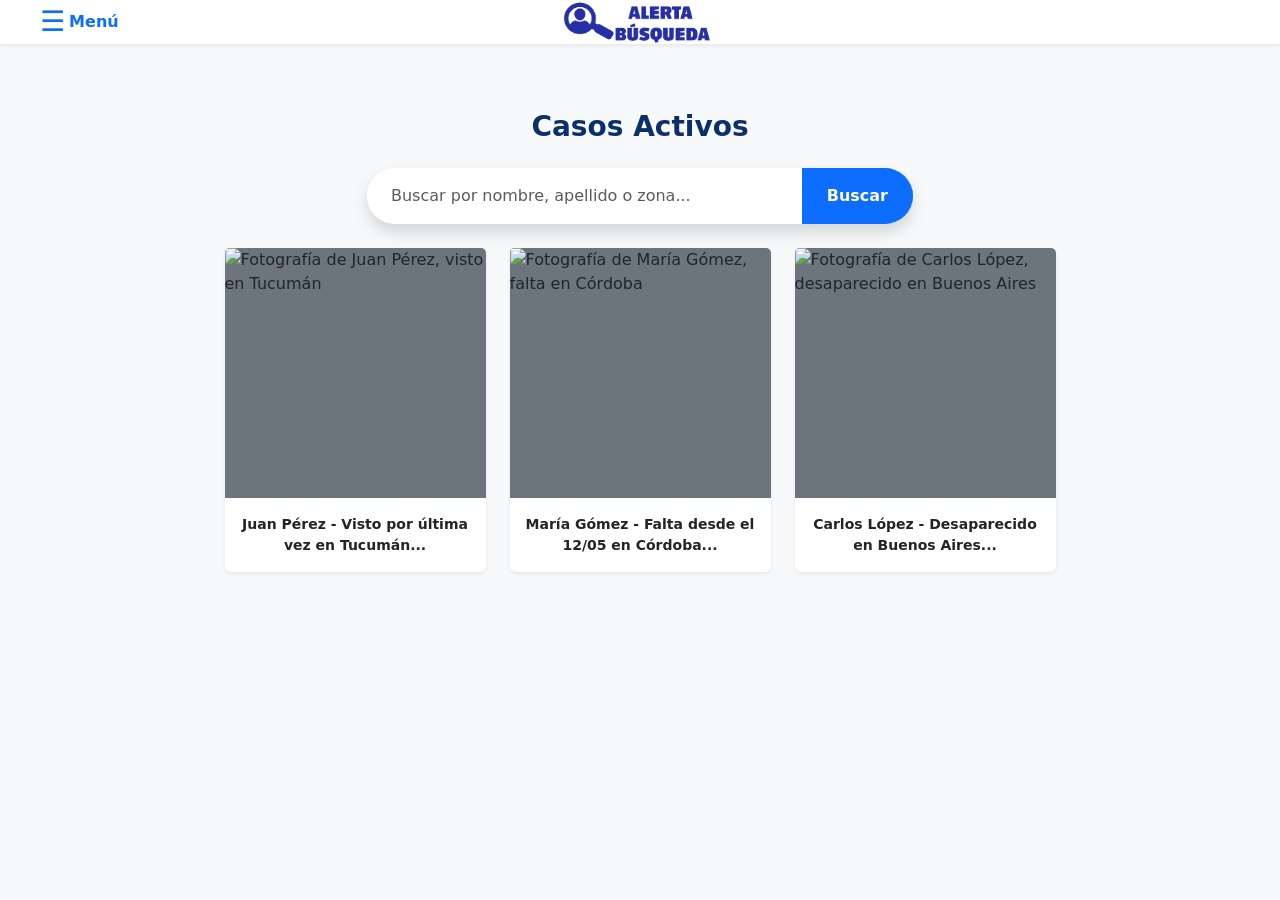
==== busqueda.html @ d59f93e5 "fix: mejora en el diseño Se corrigió tamaño del logo. Para mejor visualización se quitó la palabra m" ====
<!DOCTYPE html>
<html lang="es">
<head>
    <meta charset="UTF-8">
    <meta name="viewport" content="width=device-width, initial-scale=1.0">
    <title>Búsqueda - Alerta Búsqueda</title>
    <link href="https://cdn.jsdelivr.net/npm/bootstrap@5.0.2/dist/css/bootstrap.min.css" rel="stylesheet" integrity="sha384-EVSTQN3/azprG1Anm3QDgpJLIm9Nao0Yz1ztcQTwFspd3yD65VohhpuuCOmLASjC" crossorigin="anonymous">
    <link rel="stylesheet" href="style.css">
    <link rel="stylesheet" href="https://cdn.jsdelivr.net/npm/bootstrap-icons@1.11.3/font/bootstrap-icons.min.css">
</head>
<body class="bg-light">

<nav class="navbar bg-white fixed-top shadow-sm px-3 py-1">
    <div class="container-fluid position-relative">
        
        <button class="navbar-toggler border-0 text-primary" type="button" data-bs-toggle="offcanvas" data-bs-target="#menuLateral" aria-controls="menuLateral">
        <span class="fs-3 d-inline-flex align-items-center">
    ☰
    <span class="fs-6 fw-bold ms-1 d-none d-sm-inline">Menú</span>
</span>
        </button>

        <!-- Logo centrado (Fijamos el alto para afinar la barra) -->
        <a class="navbar-brand position-absolute start-50 translate-middle-x py-0" href="index.html">
            <img src="img/logo-encabezado2 (2).png" alt="Logo de Alerta Búsqueda" style="height: 85px; width: auto; object-fit: contain;">
        </a>
    </div>
</nav>

<div class="offcanvas offcanvas-start" tabindex="-1" id="menuLateral" aria-labelledby="menuLateralLabel">
    <div class="offcanvas-header border-bottom">
        <h5 class="offcanvas-title text-primary fw-bold" id="menuLateralLabel">Alerta Búsqueda</h5>
        <button type="button" class="btn-close text-reset" data-bs-dismiss="offcanvas" aria-label="Cerrar"></button>
    </div>
    <div class="offcanvas-body">
        <ul class="nav flex-column fs-5 gap-3 mt-2">
            <li class="nav-item"><a class="nav-link text-dark" href="index.html"><i class="bi bi-house-door text-primary me-2"></i> Inicio</a></li>
            <li class="nav-item"><a class="nav-link text-dark" href="busqueda.html"><i class="bi bi-search text-primary me-2"></i> Búsqueda</a></li>
            <li class="nav-item"><a class="nav-link text-dark" href="registro.html"><i class="bi bi-file-earmark-text text-primary me-2"></i> Registrar búsqueda</a></li>
            <li class="nav-item"><a class="nav-link text-dark" href="recibir.html"><i class="bi bi-bell text-primary me-2"></i> Recibir Alertas</a></li>
        </ul>
    </div>
</div>

<div class="container" style="margin-top: 110px;">
    <div class="row justify-content-center mb-4">
        <div class="col-md-8 col-lg-6 text-center">
            <h1 class="h3 fw-bold mb-4" style="color: #0a2f6b;">Casos Activos</h1>
            
            <div class="input-group shadow rounded-pill overflow-hidden mx-auto">
                <input type="text" id="input-buscador" class="form-control border-0 px-4 fs-6 py-3" placeholder="Buscar por nombre, apellido o zona..." aria-label="Buscar" style="box-shadow: none;">
                <button class="btn btn-primary px-4 fw-bold fs-6" type="button">Buscar</button>
            </div>
            
        </div>
    </div>
</div>

<main class="container mb-5" id="contenedor-fichas">
    <div class="row g-4 justify-content-center">
        
        <!-- FICHA 1 -->
        <div class="col-sm-6 col-md-4 col-lg-3 col-ficha">
            <a href="pagina-caso1.html" class="text-decoration-none">
                <div class="card h-100 border-0 shadow-sm tarjeta-animada">
                    <!-- Atributo alt mejorado para el SEO -->
                    <img src="img/foto-ejemplo1.jpg" class="card-img-top bg-secondary" alt="Fotografía de Juan Pérez, visto en Tucumán" style="height: 250px; object-fit: cover;">
                    <div class="card-body text-center">
                        <p class="card-text fw-bold text-dark texto-ficha small">Juan Pérez - Visto por última vez en Tucumán...</p>
                    </div>
                </div>
            </a>
        </div>

        <!-- FICHA 2 -->
        <div class="col-sm-6 col-md-4 col-lg-3 col-ficha">
            <a href="pagina-caso2.html" class="text-decoration-none">
                <div class="card h-100 border-0 shadow-sm tarjeta-animada">
                    <img src="img/foto-ejemplo2.jpg" class="card-img-top bg-secondary" alt="Fotografía de María Gómez, falta en Córdoba" style="height: 250px; object-fit: cover;">
                    <div class="card-body text-center">
                        <p class="card-text fw-bold text-dark texto-ficha small">María Gómez - Falta desde el 12/05 en Córdoba...</p>
                    </div>
                </div>
            </a>
        </div>

        <!-- FICHA 3 -->
        <div class="col-sm-6 col-md-4 col-lg-3 col-ficha">
            <a href="pagina-caso3.html" class="text-decoration-none">
                <div class="card h-100 border-0 shadow-sm tarjeta-animada">
                    <img src="img/foto-ejemplo3.jpg" class="card-img-top bg-secondary" alt="Fotografía de Carlos López, desaparecido en Buenos Aires" style="height: 250px; object-fit: cover;">
                    <div class="card-body text-center">
                        <p class="card-text fw-bold text-dark texto-ficha small">Carlos López - Desaparecido en Buenos Aires...</p>
                    </div>
                </div>
            </a>
        </div>

    </div>
</main>

<script src="https://cdn.jsdelivr.net/npm/bootstrap@5.0.2/dist/js/bootstrap.bundle.min.js" integrity="sha384-MrcW6ZMFYlzcLA8Nl+NtUVF0sA7MsXsP1UyJoMp4YLEuNSfAP+JcXn/tWtIaxVXM" crossorigin="anonymous"></script>

<script>
    function quitarAcentos(texto) {
        return texto
            .normalize("NFD") 
            .replace(/[\u0300-\u036f]/g, ""); 
    }
        const solicitudesGuardadas =
            JSON.parse(localStorage.getItem('solicitudesBusqueda')) || [];

        console.log(solicitudesGuardadas);
        const contenedorFichas = document.querySelector('#contenedor-fichas .row');
        solicitudesGuardadas.forEach(solicitud => {
    const nuevaFicha = document.createElement('div');
    nuevaFicha.classList.add(
        'col-sm-6',
        'col-md-4',
        'col-lg-3',
        'col-ficha'
    );

    const tarjeta = document.createElement('div');
    tarjeta.classList.add(
        'card',
        'h-100',
        'border-0',
        'shadow-sm',
        'tarjeta-animada'
    );

    const cuerpoTarjeta = document.createElement('div');
    cuerpoTarjeta.classList.add('card-body', 'text-center');

    const textoFicha = document.createElement('p');
    textoFicha.classList.add(
        'card-text',
        'fw-bold',
        'text-dark',
        'texto-ficha',
        'small'
    );

    textoFicha.textContent =
        `${solicitud.nombre} ${solicitud.apellido} - ${solicitud.estado}`;

    cuerpoTarjeta.appendChild(textoFicha);
    tarjeta.appendChild(cuerpoTarjeta);
    nuevaFicha.appendChild(tarjeta);
    contenedorFichas.appendChild(nuevaFicha);
});
        const inputBuscador = document.getElementById('input-buscador');
        const fichas = document.querySelectorAll('.col-ficha');

    inputBuscador.addEventListener('keyup', (e) => {
        const textoBusqueda = quitarAcentos(e.target.value.toLowerCase());
        let coincidencias = 0;

        fichas.forEach(ficha => {
            const textoFichaOriginal = ficha.querySelector('.texto-ficha').textContent.toLowerCase();
            const textoFichaLimpio = quitarAcentos(textoFichaOriginal);

            if (textoFichaLimpio.includes(textoBusqueda)) {
                ficha.style.display = ''; 
                coincidencias++; 
            } else {
                ficha.style.display = 'none'; 
            }
        });

        manejarMensajeSinResultados(coincidencias);
    });

    function manejarMensajeSinResultados(coincidencias) {
        const contenedorRow = document.querySelector('#contenedor-fichas .row');
        let alertaExistente = document.getElementById('mensaje-sin-resultados');

        if (coincidencias === 0 && !alertaExistente) {
            const nuevoMensaje = document.createElement('div');
            nuevoMensaje.id = 'mensaje-sin-resultados';
            nuevoMensaje.classList.add('col-12', 'alert', 'alert-warning', 'text-center', 'fw-bold', 'mt-4', 'shadow-sm');
            nuevoMensaje.textContent = 'No se encontraron casos que coincidan con la búsqueda.';
            contenedorRow.appendChild(nuevoMensaje);
        } 
        else if (coincidencias > 0 && alertaExistente) {
            alertaExistente.remove();
        }
    }
</script>
</body>
</html>
---- style.css ----
:root {
    --alto-navbar: 110px;

    --color-primario: #f6f7f9;
    --color-secundario: #f9fafb;
    --color-blanco: #ffffff;
    --color-texto: #333333;
    --color-fondo-claro: #f4f4f4c2;
    --color-fondo-gris: #f4f4f4c2;
    --color-borde: #dddddd;

    --color-azul: #1f3fb4;
}


/*
html {
    scrollbar-gutter: stable;
}



* {
    margin: 0;
    padding: 0;
    box-sizing: border-box;
    font-family: Arial, sans-serif;
}


body {
    background-color: #ffffff;

    min-height: 100vh;

    display: flex;
    flex-direction: column;

    overflow-x: hidden;
}


.navbar {
    width: 100%;
    height: var(--alto-navbar);

    background-color: var(--color-primario);

    display: flex;
    align-items: center;

    padding: 0 20px;

    box-shadow: 0 2px 5px rgba(0, 0, 0, 0.2);

    position: sticky;
    top: 0;

    z-index: 1000;
}


.menu-logo-container {
    width: 100%;
    height: 100%;

    position: relative;

    display: flex;
    align-items: center;
}


.btn-menu {
    position: absolute;

    left: 0;
    top: 50%;

    transform: translateY(-50%);

    background: none;
    border: none;

    display: flex;
    align-items: center;

    gap: 15px;

    cursor: pointer;

    color: var(--color-azul);

    z-index: 2;
}


.icono-menu {
    font-size: 36px;

    display: inline-block;

    transition: transform 0.3s ease;
}


.icono-menu.girar {
    transform: rotate(90deg);
}


.texto-menu {
    font-size: 22px;
    font-weight: 600;
}



.brand {
    position: absolute;

    left: 50%;
    top: 50%;

    transform: translate(-50%, -50%);

    display: flex;
    align-items: center;
    justify-content: center;

    margin: 0;
    padding: 0;
}


.logo-barra {
    width: 350px;
    height: auto;

    display: block;

    object-fit: contain;

    margin: 0;
    padding: 0;
}



.menu-lateral {
    position: fixed;

    top: var(--alto-navbar);
    left: -250px;

    width: 250px;
    height: calc(100vh - var(--alto-navbar));

    background-color: #ffffff;

    box-shadow: 2px 0 5px rgba(0, 0, 0, 0.15);

    transition: left 0.3s ease;

    z-index: 999;
}


.menu-lateral.abierto {
    left: 0;
}


.menu-lateral ul {
    list-style: none;

    padding: 0;
    margin: 0;
}


.menu-lateral ul li {
    padding: 15px 20px;

    border-bottom: 1px solid #dddddd;
}


.menu-lateral ul li a {
    text-decoration: none;

    color: #333333;

    font-size: 18px;

    display: flex;

    align-items: center;

    gap: 12px;

    white-space: nowrap;
}

.menu-lateral ul li a i {
    color: #1f3fb4;

    font-size: 22px;

    width: 24px;

    text-align: center;

    flex-shrink: 0;
}

.menu-lateral ul li a:hover {
    color: var(--color-azul);
}


.contenido-central {
    width: 100%;
    height: 70vh;

    display: flex;
    justify-content: center;
    align-items: center;

    background-color: var(--color-blanco);

    overflow: hidden;

    position: relative;
}


.contenido-central::after {
    content: "";

    position: absolute;

    top: 0;
    left: 0;

    width: 100%;
    height: 100%;

    background: rgba(20, 50, 120, 0.30);
}


.logo-central {
    width: 100%;
    height: 100%;

    object-fit: cover;
    object-position: center 25%;

    display: block;
}



.seccion-casos {
    padding: 50px 20px;

    background-color: var(--color-fondo-gris);

    display: grid;

    grid-template-columns:
        repeat(auto-fit, minmax(250px, 1fr));

    gap: 30px;

    justify-items: center;
}


.ficha-caso {
    text-decoration: none;

    color: #333333;

    background-color: #ffffff;

    width: 250px;

    border-radius: 8px;

    overflow: hidden;

    box-shadow: 0 4px 6px rgba(0, 0, 0, 0.1);

    transition: transform 0.2s;
}


.ficha-caso:hover {
    transform: translateY(-5px);

    box-shadow: 0 6px 12px rgba(0, 0, 0, 0.2);
}


.ficha-caso img {
    width: 100%;
    height: 250px;

    object-fit: cover;

    background-color: #dddddd;
}


.info-ficha {
    padding: 15px;

    text-align: center;

    font-size: 14px;
}


.footer-oscuro {
    background-color: #1a1a1a;

    color: #ffffff;

    text-align: center;

    padding: 40px 20px;
}


.footer-oscuro p {
    margin: 5px 0;

    font-size: 14px;

    color: #cccccc;
}



.contenedor-buscador {
    background-color: #f4f4f4;

    padding: 30px 20px;

    display: flex;
    justify-content: center;

    border-bottom: 1px solid #dddddd;
}


#input-buscador {
    width: 100%;
    max-width: 600px;

    padding: 15px 20px;

    font-size: 16px;

    border: 2px solid #dddddd;

    border-radius: 25px;

    outline: none;

    box-shadow: 0 2px 4px rgba(0, 0, 0, 0.1);

    transition: border-color 0.3s;
}


#input-buscador:focus {
    border-color: var(--color-azul);
}

.contenido-hero {
    position: absolute;

    z-index: 2;

    width: 90%;
    max-width: 700px;

    display: flex;
    flex-direction: column;
    align-items: center;

    text-align: center;

    color: white;
}


.contenido-hero h1 {
    font-size: 42px;
    font-weight: 700;

    margin-bottom: 10px;

    text-shadow: 0 2px 6px rgba(0, 0, 0, 0.45);
}


.contenido-hero .texto-hero {
    color: #D1D5DB;

    font-family: "Trebuchet MS", Arial, sans-serif;

    font-size: 19px;
    font-weight: 500;

    max-width: 550px;

    margin-bottom: 25px;

    line-height: 1.4;
    letter-spacing: 0.3px;

    text-shadow: 0 2px 5px rgba(0, 0, 0, 0.55);
}


.titulo-hero {
    color: #364152;

    font-family: "Trebuchet MS", Arial, sans-serif;

    font-size: 44px;
    font-weight: 800;

    letter-spacing: 1.5px;
    line-height: 1.1;

    text-shadow:
        0 1px 2px rgba(255, 255, 255, 0.85),
        0 3px 7px rgba(0, 0, 0, 0.35);
}


.texto-hero {
    color: #f1f3f5;

    font-family: Arial, sans-serif;

    font-size: 19px;
    line-height: 1.4;

    text-shadow:
        0 2px 5px rgba(0, 0, 0, 0.65);
}

.buscador-inicio {
    width: 100%;
    max-width: 650px;

    background-color: white;

    display: flex;
    align-items: center;

    border-radius: 35px;

    padding: 6px;

    box-shadow: 0 4px 15px rgba(0, 0, 0, 0.25);
}


.buscador-inicio input {
    flex: 1;

    border: none;
    outline: none;

    padding: 13px 18px;

    font-size: 16px;

    background: transparent;
}


.buscador-inicio button {
    border: none;

    background-color: #1f3fb4;
    color: white;

    padding: 13px 25px;

    border-radius: 28px;

    font-size: 16px;
    font-weight: 600;

    cursor: pointer;
}


.buscador-inicio button:hover {
    background-color: #173295;
}


.beneficios-inicio {
    width: 100%;

    background-color: #ffffff;

    display: grid;
    grid-template-columns: repeat(3, 1fr);

    gap: 0;

    padding: 35px 8%;
}


.beneficio {
    padding: 10px 35px;

    text-align: center;

    border-right: 1px solid #dbe1eb;
}


.beneficio:last-child {
    border-right: none;
}


.icono-beneficio {
    width: 55px;
    height: 55px;

    margin: 0 auto 15px;

    border: 2px solid #1f3fb4;
    border-radius: 50%;

    display: flex;
    align-items: center;
    justify-content: center;

    color: #1f3fb4;

    font-size: 27px;
    font-weight: bold;
}


.beneficio h2 {
    color: #1f3fb4;

    font-size: 16px;
    font-weight: 700;

    margin-bottom: 8px;
}


.beneficio p {
    color: #555555;

    font-size: 14px;
    line-height: 1.4;
}

.menu-lateral ul li a {
    text-decoration: none;
    color: #333333;
    font-size: 18px;

    display: flex;
    align-items: center;

    gap: 12px;
    white-space: nowrap;
}

.menu-lateral ul li a i {
    color: #1f3fb4;
    font-size: 22px;
    width: 24px;
    text-align: center;
}

@media (max-width: 768px) {

    :root {
        --alto-navbar: 75px;
    }

    .navbar {
        height: var(--alto-navbar);
        padding: 0 12px;
    }

    .menu-logo-container {
        width: 100%;
        height: 100%;
        position: relative;
    }

    .brand {
        position: absolute;

        left: 50%;
        top: 50%;

        transform: translate(-50%, -50%);

        margin: 0;
        padding: 0;
    }

    .logo-barra {
        width: 210px;
        max-width: 55vw;
        height: auto;
    }

    .btn-menu {
        left: 0;
        top: 50%;

        transform: translateY(-50%);

        gap: 5px;
    }

    .icono-menu {
        font-size: 27px;
    }

    .texto-menu {
        font-size: 15px;
    }


.beneficios-inicio {
    grid-template-columns: 1fr;

    width: 100%;

    padding: 20px 18px;

    gap: 0;
}

.beneficio {
    width: 100%;

    padding: 22px 10px;

    border-right: none;
    border-bottom: 1px solid #dbe1eb;

    text-align: center;
}

.beneficio:last-child {
    border-bottom: none;
}

.icono-beneficio {
    width: 50px;
    height: 50px;

    margin: 0 auto 12px;

    font-size: 24px;
}

.beneficio h2 {
    font-size: 15px;

    margin-bottom: 8px;
}

.beneficio p {
    font-size: 14px;
    line-height: 1.4;

    max-width: 300px;

    margin: 0 auto;
}
    .titulo-hero {
        font-size: 34px;
        letter-spacing: 1px;
        line-height: 1.05;
    }

    .texto-hero {
        font-size: 16px;
        line-height: 1.4;
    }

}
*/

.tarjeta-beneficio {
    transition: transform 0.3s ease, box-shadow 0.3s ease;
    background-color: transparent;
}

.tarjeta-beneficio:hover {
    transform: translateY(-8px); 
    box-shadow: 0 10px 20px rgba(17, 0, 255, 0.527); 
    background-color: #ffffff;
}

.tarjeta-animada {
    transition: transform 0.3s ease, box-shadow 0.3s ease;
}

.tarjeta-animada:hover {
    transform: translateY(-8px);
    box-shadow: 0 10px 20px rgba(17, 0, 255, 0.527) !important;
}

.titulo-inicio {
    font-family: 'Montserrat', sans-serif;
    font-size: 48px;
    font-weight: 800;
    color: #0A2F6B;
    line-height: 1.05;
    letter-spacing: -1px;
    text-shadow: 0 2px 6px rgba(255, 255, 255, 0.85);
}

.subtitulo-inicio {
    font-family: 'Montserrat', sans-serif;
    font-size: 20px;
    font-weight: 600;
    color: #0A2F6B;
    line-height: 1.4;
    max-width: 600px;
    margin-left: auto;
    margin-right: auto;
    text-shadow: 0 1px 4px rgba(255, 255, 255, 0.9);
}
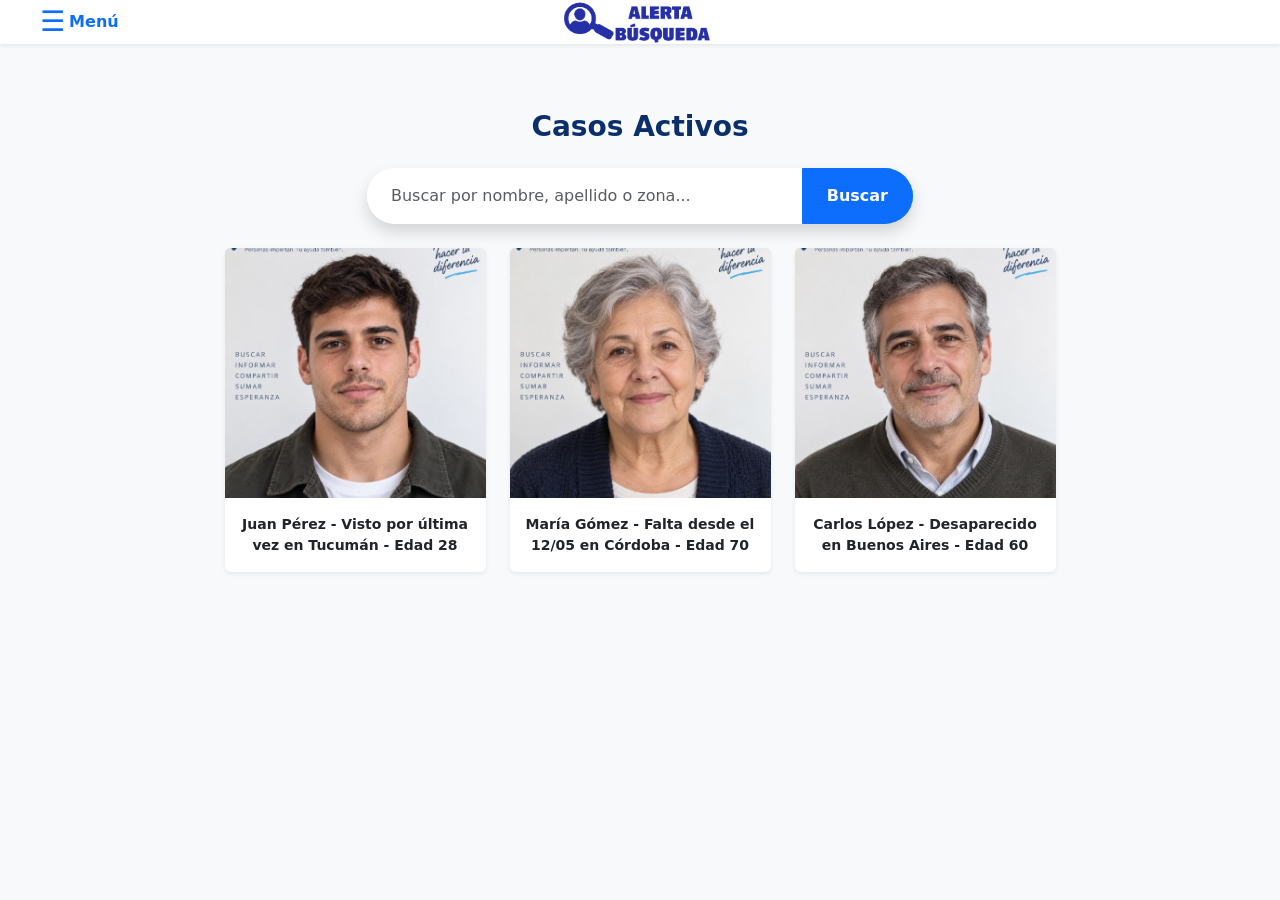
==== commit 54637b36: "fix Agrego imagenes a las tarjetas de busqueda Se agregaron fotos a los desaparecidos, fueron genera" ====
--- a/busqueda.html
+++ b/busqueda.html
@@ -1,192 +1,234 @@
 <!DOCTYPE html>
 <html lang="es">
+
 <head>
     <meta charset="UTF-8">
     <meta name="viewport" content="width=device-width, initial-scale=1.0">
-    <title>Búsqueda - Alerta Búsqueda</title>
-    <link href="https://cdn.jsdelivr.net/npm/bootstrap@5.0.2/dist/css/bootstrap.min.css" rel="stylesheet" integrity="sha384-EVSTQN3/azprG1Anm3QDgpJLIm9Nao0Yz1ztcQTwFspd3yD65VohhpuuCOmLASjC" crossorigin="anonymous">
+
+    <meta name="description"
+        content="Consultá casos y solicitudes de búsqueda de personas desaparecidas publicadas en Alerta Búsqueda.">
+
+    <meta name="keywords"
+        content="buscar personas desaparecidas, personas buscadas, casos de búsqueda, Alerta Búsqueda">
+
+    <meta name="author" content="Equipo Alerta Búsqueda">
+
+    <title>Buscar personas | Alerta Búsqueda</title>
+    <link href="https://cdn.jsdelivr.net/npm/bootstrap@5.0.2/dist/css/bootstrap.min.css" rel="stylesheet"
+        integrity="sha384-EVSTQN3/azprG1Anm3QDgpJLIm9Nao0Yz1ztcQTwFspd3yD65VohhpuuCOmLASjC" crossorigin="anonymous">
     <link rel="stylesheet" href="style.css">
     <link rel="stylesheet" href="https://cdn.jsdelivr.net/npm/bootstrap-icons@1.11.3/font/bootstrap-icons.min.css">
 </head>
+
 <body class="bg-light">
 
-<nav class="navbar bg-white fixed-top shadow-sm px-3 py-1">
-    <div class="container-fluid position-relative">
-        
-        <button class="navbar-toggler border-0 text-primary" type="button" data-bs-toggle="offcanvas" data-bs-target="#menuLateral" aria-controls="menuLateral">
-        <span class="fs-3 d-inline-flex align-items-center">
-    ☰
-    <span class="fs-6 fw-bold ms-1 d-none d-sm-inline">Menú</span>
-</span>
-        </button>
-
-        <!-- Logo centrado (Fijamos el alto para afinar la barra) -->
-        <a class="navbar-brand position-absolute start-50 translate-middle-x py-0" href="index.html">
-            <img src="img/logo-encabezado2 (2).png" alt="Logo de Alerta Búsqueda" style="height: 85px; width: auto; object-fit: contain;">
-        </a>
+    <nav class="navbar bg-white fixed-top shadow-sm px-3 py-1">
+        <div class="container-fluid position-relative">
+
+            <button class="navbar-toggler border-0 text-primary" type="button" data-bs-toggle="offcanvas"
+                data-bs-target="#menuLateral" aria-controls="menuLateral">
+                <span class="fs-3 d-inline-flex align-items-center">
+                    ☰
+                    <span class="fs-6 fw-bold ms-1 d-none d-sm-inline">Menú</span>
+                </span>
+            </button>
+
+            <!-- Logo centrado (Fijamos el alto para afinar la barra) -->
+            <a class="navbar-brand position-absolute start-50 translate-middle-x py-0" href="index.html">
+                <img src="img/logo-encabezado2 (2).png" alt="Logo de Alerta Búsqueda"
+                    style="height: 85px; width: auto; object-fit: contain;">
+            </a>
+        </div>
+    </nav>
+
+    <div class="offcanvas offcanvas-start" tabindex="-1" id="menuLateral" aria-labelledby="menuLateralLabel">
+        <div class="offcanvas-header border-bottom">
+            <h5 class="offcanvas-title text-primary fw-bold" id="menuLateralLabel">Alerta Búsqueda</h5>
+            <button type="button" class="btn-close text-reset" data-bs-dismiss="offcanvas" aria-label="Cerrar"></button>
+        </div>
+        <div class="offcanvas-body">
+            <ul class="nav flex-column fs-5 gap-3 mt-2">
+                <li class="nav-item"><a class="nav-link text-dark" href="index.html"><i
+                            class="bi bi-house-door text-primary me-2"></i> Inicio</a></li>
+                <li class="nav-item"><a class="nav-link text-dark" href="busqueda.html"><i
+                            class="bi bi-search text-primary me-2"></i> Búsqueda</a></li>
+                <li class="nav-item"><a class="nav-link text-dark" href="registro.html"><i
+                            class="bi bi-file-earmark-text text-primary me-2"></i> Registrar búsqueda</a></li>
+                <li class="nav-item"><a class="nav-link text-dark" href="recibir.html"><i
+                            class="bi bi-bell text-primary me-2"></i> Recibir Alertas</a></li>
+            </ul>
+        </div>
     </div>
-</nav>
-
-<div class="offcanvas offcanvas-start" tabindex="-1" id="menuLateral" aria-labelledby="menuLateralLabel">
-    <div class="offcanvas-header border-bottom">
-        <h5 class="offcanvas-title text-primary fw-bold" id="menuLateralLabel">Alerta Búsqueda</h5>
-        <button type="button" class="btn-close text-reset" data-bs-dismiss="offcanvas" aria-label="Cerrar"></button>
+
+    <div class="container" style="margin-top: 110px;">
+        <div class="row justify-content-center mb-4">
+            <div class="col-md-8 col-lg-6 text-center">
+                <h1 class="h3 fw-bold mb-4" style="color: #0a2f6b;">Casos Activos</h1>
+
+                <div class="input-group shadow rounded-pill overflow-hidden mx-auto">
+                    <input type="text" id="input-buscador" class="form-control border-0 px-4 fs-6 py-3"
+                        placeholder="Buscar por nombre, apellido o zona..." aria-label="Buscar"
+                        style="box-shadow: none;">
+                    <button class="btn btn-primary px-4 fw-bold fs-6" type="button">Buscar</button>
+                </div>
+
+            </div>
+        </div>
     </div>
-    <div class="offcanvas-body">
-        <ul class="nav flex-column fs-5 gap-3 mt-2">
-            <li class="nav-item"><a class="nav-link text-dark" href="index.html"><i class="bi bi-house-door text-primary me-2"></i> Inicio</a></li>
-            <li class="nav-item"><a class="nav-link text-dark" href="busqueda.html"><i class="bi bi-search text-primary me-2"></i> Búsqueda</a></li>
-            <li class="nav-item"><a class="nav-link text-dark" href="registro.html"><i class="bi bi-file-earmark-text text-primary me-2"></i> Registrar búsqueda</a></li>
-            <li class="nav-item"><a class="nav-link text-dark" href="recibir.html"><i class="bi bi-bell text-primary me-2"></i> Recibir Alertas</a></li>
-        </ul>
-    </div>
-</div>
-
-<div class="container" style="margin-top: 110px;">
-    <div class="row justify-content-center mb-4">
-        <div class="col-md-8 col-lg-6 text-center">
-            <h1 class="h3 fw-bold mb-4" style="color: #0a2f6b;">Casos Activos</h1>
-            
-            <div class="input-group shadow rounded-pill overflow-hidden mx-auto">
-                <input type="text" id="input-buscador" class="form-control border-0 px-4 fs-6 py-3" placeholder="Buscar por nombre, apellido o zona..." aria-label="Buscar" style="box-shadow: none;">
-                <button class="btn btn-primary px-4 fw-bold fs-6" type="button">Buscar</button>
-            </div>
-            
-        </div>
-    </div>
-</div>
-
-<main class="container mb-5" id="contenedor-fichas">
-    <div class="row g-4 justify-content-center">
-        
-        <!-- FICHA 1 -->
-        <div class="col-sm-6 col-md-4 col-lg-3 col-ficha">
-            <a href="pagina-caso1.html" class="text-decoration-none">
-                <div class="card h-100 border-0 shadow-sm tarjeta-animada">
-                    <!-- Atributo alt mejorado para el SEO -->
-                    <img src="img/foto-ejemplo1.jpg" class="card-img-top bg-secondary" alt="Fotografía de Juan Pérez, visto en Tucumán" style="height: 250px; object-fit: cover;">
-                    <div class="card-body text-center">
-                        <p class="card-text fw-bold text-dark texto-ficha small">Juan Pérez - Visto por última vez en Tucumán...</p>
+
+    <main class="container mb-5" id="contenedor-fichas">
+        <div class="row g-4 justify-content-center">
+
+            <!-- FICHA 1 -->
+            <div class="col-sm-6 col-md-4 col-lg-3 col-ficha">
+                <a href="pagina-caso1.html" class="text-decoration-none">
+                    <div class="card h-100 border-0 shadow-sm tarjeta-animada">
+                        <!-- Atributo alt mejorado para el SEO -->
+                        <img src="img/personadesaparecida2.jpg" class="card-img-top bg-secondary"
+                            alt="Fotografía de Juan Pérez, visto en Tucumán" style="height: 250px; object-fit: cover;">
+                        <div class="card-body text-center">
+                            <p class="card-text fw-bold text-dark texto-ficha small">Juan Pérez - Visto por última vez
+                                en Tucumán - Edad 28</p>
+                        </div>
                     </div>
-                </div>
-            </a>
-        </div>
-
-        <!-- FICHA 2 -->
-        <div class="col-sm-6 col-md-4 col-lg-3 col-ficha">
-            <a href="pagina-caso2.html" class="text-decoration-none">
-                <div class="card h-100 border-0 shadow-sm tarjeta-animada">
-                    <img src="img/foto-ejemplo2.jpg" class="card-img-top bg-secondary" alt="Fotografía de María Gómez, falta en Córdoba" style="height: 250px; object-fit: cover;">
-                    <div class="card-body text-center">
-                        <p class="card-text fw-bold text-dark texto-ficha small">María Gómez - Falta desde el 12/05 en Córdoba...</p>
+                </a>
+            </div>
+
+            <!-- FICHA 2 -->
+            <div class="col-sm-6 col-md-4 col-lg-3 col-ficha">
+                <a href="pagina-caso2.html" class="text-decoration-none">
+                    <div class="card h-100 border-0 shadow-sm tarjeta-animada">
+                        <img src="img/personadesaparecida1.jpg" class="card-img-top bg-secondary"
+                            alt="Fotografía de María Gómez, falta en Córdoba" style="height: 250px; object-fit: cover;">
+                        <div class="card-body text-center">
+                            <p class="card-text fw-bold text-dark texto-ficha small">María Gómez - Falta desde el 12/05
+                                en Córdoba - Edad 70</p>
+                        </div>
                     </div>
-                </div>
-            </a>
-        </div>
-
-        <!-- FICHA 3 -->
-        <div class="col-sm-6 col-md-4 col-lg-3 col-ficha">
-            <a href="pagina-caso3.html" class="text-decoration-none">
-                <div class="card h-100 border-0 shadow-sm tarjeta-animada">
-                    <img src="img/foto-ejemplo3.jpg" class="card-img-top bg-secondary" alt="Fotografía de Carlos López, desaparecido en Buenos Aires" style="height: 250px; object-fit: cover;">
-                    <div class="card-body text-center">
-                        <p class="card-text fw-bold text-dark texto-ficha small">Carlos López - Desaparecido en Buenos Aires...</p>
+                </a>
+            </div>
+
+            <!-- FICHA 3 -->
+            <div class="col-sm-6 col-md-4 col-lg-3 col-ficha">
+                <a href="pagina-caso3.html" class="text-decoration-none">
+                    <div class="card h-100 border-0 shadow-sm tarjeta-animada">
+                        <img src="img/personadesaparecida3.jpeg" class="card-img-top bg-secondary"
+                            alt="Fotografía de Carlos López, desaparecido en Buenos Aires"
+                            style="height: 250px; object-fit: cover;">
+                        <div class="card-body text-center">
+                            <p class="card-text fw-bold text-dark texto-ficha small">Carlos López - Desaparecido en
+                                Buenos Aires - Edad 60</p>
+                        </div>
                     </div>
-                </div>
-            </a>
-        </div>
-
-    </div>
-</main>
-
-<script src="https://cdn.jsdelivr.net/npm/bootstrap@5.0.2/dist/js/bootstrap.bundle.min.js" integrity="sha384-MrcW6ZMFYlzcLA8Nl+NtUVF0sA7MsXsP1UyJoMp4YLEuNSfAP+JcXn/tWtIaxVXM" crossorigin="anonymous"></script>
-
-<script>
-    function quitarAcentos(texto) {
-        return texto
-            .normalize("NFD") 
-            .replace(/[\u0300-\u036f]/g, ""); 
-    }
+                </a>
+            </div>
+
+        </div>
+    </main>
+
+    <script src="https://cdn.jsdelivr.net/npm/bootstrap@5.0.2/dist/js/bootstrap.bundle.min.js"
+        integrity="sha384-MrcW6ZMFYlzcLA8Nl+NtUVF0sA7MsXsP1UyJoMp4YLEuNSfAP+JcXn/tWtIaxVXM"
+        crossorigin="anonymous"></script>
+
+    <script>
+        function quitarAcentos(texto) {
+            return texto
+                .normalize("NFD")
+                .replace(/[\u0300-\u036f]/g, "");
+        }
         const solicitudesGuardadas =
             JSON.parse(localStorage.getItem('solicitudesBusqueda')) || [];
 
         console.log(solicitudesGuardadas);
         const contenedorFichas = document.querySelector('#contenedor-fichas .row');
         solicitudesGuardadas.forEach(solicitud => {
-    const nuevaFicha = document.createElement('div');
-    nuevaFicha.classList.add(
-        'col-sm-6',
-        'col-md-4',
-        'col-lg-3',
-        'col-ficha'
-    );
-
-    const tarjeta = document.createElement('div');
-    tarjeta.classList.add(
-        'card',
-        'h-100',
-        'border-0',
-        'shadow-sm',
-        'tarjeta-animada'
-    );
-
-    const cuerpoTarjeta = document.createElement('div');
-    cuerpoTarjeta.classList.add('card-body', 'text-center');
-
-    const textoFicha = document.createElement('p');
-    textoFicha.classList.add(
-        'card-text',
-        'fw-bold',
-        'text-dark',
-        'texto-ficha',
-        'small'
-    );
-
-    textoFicha.textContent =
-        `${solicitud.nombre} ${solicitud.apellido} - ${solicitud.estado}`;
-
-    cuerpoTarjeta.appendChild(textoFicha);
-    tarjeta.appendChild(cuerpoTarjeta);
-    nuevaFicha.appendChild(tarjeta);
-    contenedorFichas.appendChild(nuevaFicha);
-});
+            const nuevaFicha = document.createElement('div');
+            nuevaFicha.classList.add(
+                'col-sm-6',
+                'col-md-4',
+                'col-lg-3',
+                'col-ficha'
+            );
+
+            const tarjeta = document.createElement('div');
+            tarjeta.classList.add(
+                'card',
+                'h-100',
+                'border-0',
+                'shadow-sm',
+                'tarjeta-animada'
+            );
+
+            if (solicitud.foto) {
+                const imagen = document.createElement('img');
+
+                imagen.src = solicitud.foto;
+                imagen.classList.add('card-img-top');
+                imagen.alt = `Fotografía de ${solicitud.nombre} ${solicitud.apellido}`;
+                imagen.style.height = '250px';
+                imagen.style.objectFit = 'cover';
+
+                tarjeta.appendChild(imagen);
+            }
+
+            const cuerpoTarjeta = document.createElement('div');
+            cuerpoTarjeta.classList.add('card-body', 'text-center');
+
+            const textoFicha = document.createElement('p');
+            textoFicha.classList.add(
+                'card-text',
+                'fw-bold',
+                'text-dark',
+                'texto-ficha',
+                'small'
+            );
+
+            textoFicha.textContent =
+                `${solicitud.nombre} ${solicitud.apellido} - ${solicitud.estado}`;
+
+            cuerpoTarjeta.appendChild(textoFicha);
+            tarjeta.appendChild(cuerpoTarjeta);
+            nuevaFicha.appendChild(tarjeta);
+            contenedorFichas.appendChild(nuevaFicha);
+        });
         const inputBuscador = document.getElementById('input-buscador');
         const fichas = document.querySelectorAll('.col-ficha');
 
-    inputBuscador.addEventListener('keyup', (e) => {
-        const textoBusqueda = quitarAcentos(e.target.value.toLowerCase());
-        let coincidencias = 0;
-
-        fichas.forEach(ficha => {
-            const textoFichaOriginal = ficha.querySelector('.texto-ficha').textContent.toLowerCase();
-            const textoFichaLimpio = quitarAcentos(textoFichaOriginal);
-
-            if (textoFichaLimpio.includes(textoBusqueda)) {
-                ficha.style.display = ''; 
-                coincidencias++; 
-            } else {
-                ficha.style.display = 'none'; 
+        inputBuscador.addEventListener('keyup', (e) => {
+            const textoBusqueda = quitarAcentos(e.target.value.toLowerCase());
+            let coincidencias = 0;
+
+            fichas.forEach(ficha => {
+                const textoFichaOriginal = ficha.querySelector('.texto-ficha').textContent.toLowerCase();
+                const textoFichaLimpio = quitarAcentos(textoFichaOriginal);
+
+                if (textoFichaLimpio.includes(textoBusqueda)) {
+                    ficha.style.display = '';
+                    coincidencias++;
+                } else {
+                    ficha.style.display = 'none';
+                }
+            });
+
+            manejarMensajeSinResultados(coincidencias);
+        });
+
+        function manejarMensajeSinResultados(coincidencias) {
+            const contenedorRow = document.querySelector('#contenedor-fichas .row');
+            let alertaExistente = document.getElementById('mensaje-sin-resultados');
+
+            if (coincidencias === 0 && !alertaExistente) {
+                const nuevoMensaje = document.createElement('div');
+                nuevoMensaje.id = 'mensaje-sin-resultados';
+                nuevoMensaje.classList.add('col-12', 'alert', 'alert-warning', 'text-center', 'fw-bold', 'mt-4', 'shadow-sm');
+                nuevoMensaje.textContent = 'No se encontraron casos que coincidan con la búsqueda.';
+                contenedorRow.appendChild(nuevoMensaje);
             }
-        });
-
-        manejarMensajeSinResultados(coincidencias);
-    });
-
-    function manejarMensajeSinResultados(coincidencias) {
-        const contenedorRow = document.querySelector('#contenedor-fichas .row');
-        let alertaExistente = document.getElementById('mensaje-sin-resultados');
-
-        if (coincidencias === 0 && !alertaExistente) {
-            const nuevoMensaje = document.createElement('div');
-            nuevoMensaje.id = 'mensaje-sin-resultados';
-            nuevoMensaje.classList.add('col-12', 'alert', 'alert-warning', 'text-center', 'fw-bold', 'mt-4', 'shadow-sm');
-            nuevoMensaje.textContent = 'No se encontraron casos que coincidan con la búsqueda.';
-            contenedorRow.appendChild(nuevoMensaje);
-        } 
-        else if (coincidencias > 0 && alertaExistente) {
-            alertaExistente.remove();
+            else if (coincidencias > 0 && alertaExistente) {
+                alertaExistente.remove();
+            }
         }
-    }
-</script>
+    </script>
 </body>
+
 </html>
--- a/style.css
+++ b/style.css
@@ -714,8 +714,8 @@
 }
 
 .tarjeta-beneficio:hover {
-    transform: translateY(-8px); 
-    box-shadow: 0 10px 20px rgba(17, 0, 255, 0.527); 
+    transform: translateY(-8px);
+    box-shadow: 0 10px 20px rgba(17, 0, 255, 0.527);
     background-color: #ffffff;
 }
 
